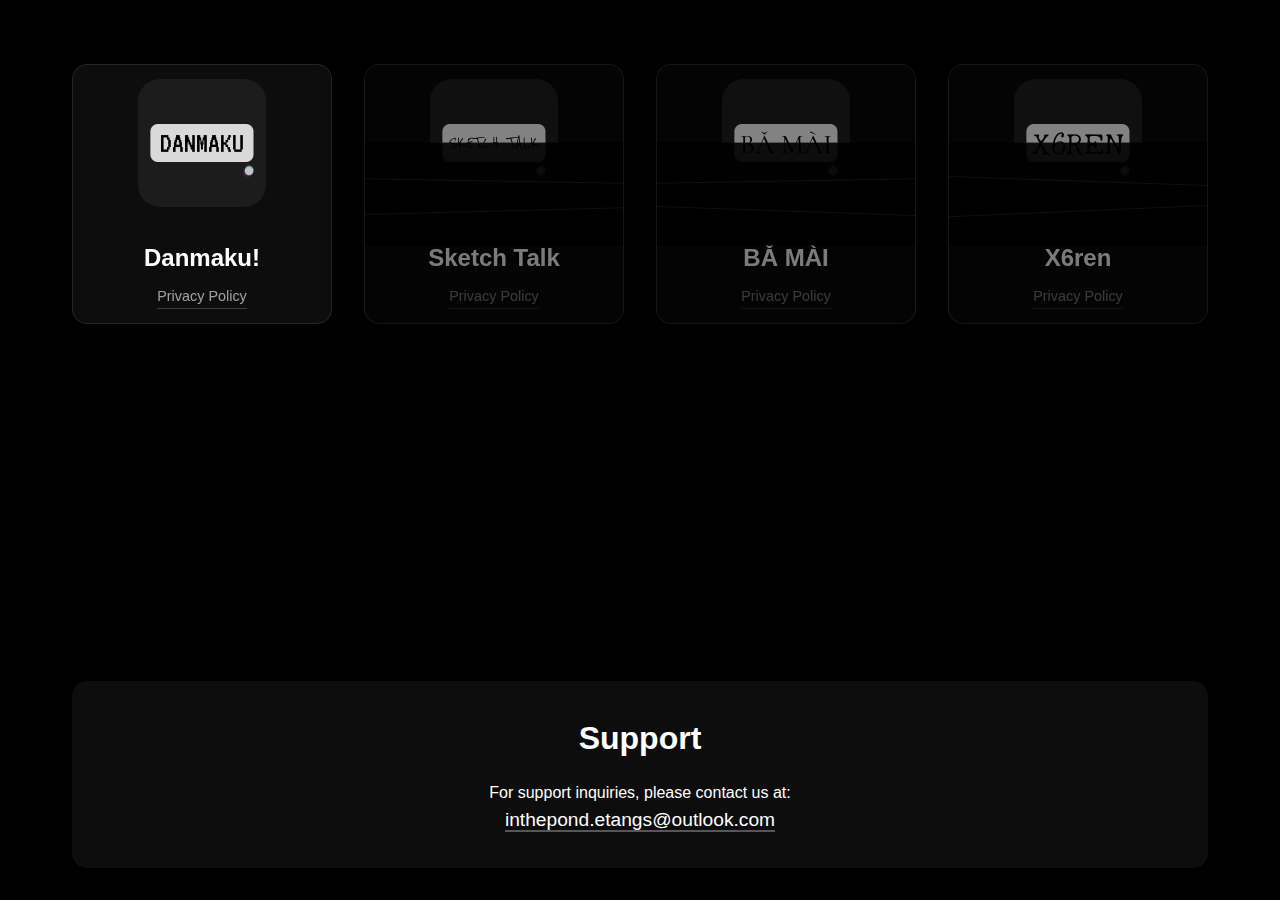
==== index.html @ 721612e3 "Added privacy policy." ====
<!DOCTYPE html>
<html lang="en">
<head>
    <meta charset="UTF-8">
    <meta name="viewport" content="width=device-width, initial-scale=1.0">
    <title>InThePond Support</title>
    <link rel="stylesheet" href="styles.css">
</head>
<body>
    <main>
        <section id="apps" class="apps-grid">
            <div class="app-card">
                <img src="icons/danmaku.png" alt="Danmaku App">
                <h2>Danmaku!</h2>
                <a href="privacy/danmaku.html" class="privacy-link">Privacy Policy</a>
            </div>
            <div class="app-card wip">
                <div class="wip-banner">
                    <div class="scroll-row scroll-1">
                        <span>Work in Progress • Work in Progress • Work in Progress • </span>
                    </div>
                    <div class="scroll-row scroll-2">
                        <span>Coming Soon • Coming Soon • Coming Soon • </span>
                    </div>
                    <div class="scroll-row scroll-3">
                        <span>Stay Tuned • Stay Tuned • Stay Tuned • </span>
                    </div>
                </div>
                <img src="icons/sketchtalk.png" alt="SketchTalk App">
                <h2>Sketch Talk</h2>
                <a href="privacy/sketchtalk.html" class="privacy-link">Privacy Policy</a>
            </div>
            <div class="app-card wip">
                <div class="wip-banner">
                    <div class="scroll-row scroll-1">
                        <span>Work in Progress • Work in Progress • Work in Progress • </span>
                    </div>
                    <div class="scroll-row scroll-2">
                        <span>Coming Soon • Coming Soon • Coming Soon • </span>
                    </div>
                    <div class="scroll-row scroll-3">
                        <span>Stay Tuned • Stay Tuned • Stay Tuned • </span>
                    </div>
                </div>
                <img src="icons/bamai.png" alt="Bamai App">
                <h2>BǍ MÀI</h2>
                <a href="privacy/bamai.html" class="privacy-link">Privacy Policy</a>
            </div>
            <div class="app-card wip">
                <div class="wip-banner">
                    <div class="scroll-row scroll-1">
                        <span>Work in Progress • Work in Progress • Work in Progress • </span>
                    </div>
                    <div class="scroll-row scroll-2">
                        <span>Coming Soon • Coming Soon • Coming Soon • </span>
                    </div>
                    <div class="scroll-row scroll-3">
                        <span>Stay Tuned • Stay Tuned • Stay Tuned • </span>
                    </div>
                </div>
                <img src="icons/x6ren.png" alt="X6ren App">
                <h2>X6ren</h2>
                <a href="privacy/x6ren.html" class="privacy-link">Privacy Policy</a>
            </div>
        </section>

        <section id="support" class="support-section">
            <h2>Support</h2>
            <p>For support inquiries, please contact us at:</p>
            <a href="mailto:inthepond.etangs@outlook.com">inthepond.etangs@outlook.com</a>
        </section>
    </main>
    <script src="script.js"></script>
</body>
</html>
---- styles.css ----
* {
    margin: 0;
    padding: 0;
    box-sizing: border-box;
}

body {
    background-color: #000;
    color: #fff;
    font-family: -apple-system, BlinkMacSystemFont, 'Segoe UI', Roboto, Oxygen, Ubuntu, Cantarell, 'Open Sans', 'Helvetica Neue', sans-serif;
    line-height: 1.6;
    height: 100vh;
    overflow: hidden;
}

main {
    max-width: 1200px;
    margin: 0 auto;
    padding: 2rem;
    height: 100vh;
    display: flex;
    flex-direction: column;
}

.apps-grid {
    display: grid;
    grid-template-columns: repeat(auto-fit, minmax(250px, 1fr));
    gap: 2rem;
    flex: 1;
    padding: 2rem 0;
}

.app-card {
    background: rgba(255, 255, 255, 0.05);
    border-radius: 15px;
    padding: 2rem;
    text-align: center;
    transition: transform 0.3s ease;
    backdrop-filter: blur(10px);
    border: 1px solid rgba(255, 255, 255, 0.1);
    aspect-ratio: 1/1;
    display: flex;
    flex-direction: column;
    align-items: center;
    justify-content: center;
    position: relative;
    overflow: hidden;
}

.app-card:hover {
    transform: translateY(-5px);
    background: rgba(255, 255, 255, 0.1);
}

.app-card img {
    width: 128px;
    height: 128px;
    border-radius: 22px;
    margin-bottom: 1rem;
    object-fit: contain;
}

.app-card h2 {
    font-size: 1.5rem;
    margin-top: 1rem;
    color: #fff;
}

.support-section {
    text-align: center;
    padding: 2rem 0;
    background: rgba(255, 255, 255, 0.05);
    border-radius: 15px;
    margin-top: auto;
}

.support-section h2 {
    font-size: 2rem;
    margin-bottom: 1rem;
}

.support-section a {
    color: #fff;
    text-decoration: none;
    font-size: 1.2rem;
    border-bottom: 2px solid rgba(255, 255, 255, 0.3);
    transition: border-color 0.3s ease;
}

.support-section a:hover {
    border-color: #fff;
}

.wip {
    opacity: 0.6;
    position: relative;
}

.wip::before {
    content: '';
    position: absolute;
    top: 0;
    left: 0;
    right: 0;
    bottom: 0;
    background: rgba(0, 0, 0, 0.4);
    pointer-events: none;
}

.wip img {
    filter: grayscale(30%);
}

.wip h2 {
    opacity: 0.8;
}

.wip-banner {
    position: absolute;
    top: 50%;
    left: 0;
    right: 0;
    transform: translateY(-50%);
    background: rgba(0, 0, 0, 0.9);
    padding: 0.5rem 0;
    display: flex;
    flex-direction: column;
    gap: 4px;
    z-index: 1;
}

.wip:nth-child(2) {
    --row1-rotation: -2deg;
    --row2-rotation: 1deg;
    --row3-rotation: -1.5deg;
}

.wip:nth-child(3) {
    --row1-rotation: 1.5deg;
    --row2-rotation: -1deg;
    --row3-rotation: 2deg;
}

.wip:nth-child(4) {
    --row1-rotation: -1deg;
    --row2-rotation: 2deg;
    --row3-rotation: -2.5deg;
}

.scroll-row {
    overflow: hidden;
    white-space: nowrap;
    border-top: 1px solid rgba(255, 255, 255, 0.1);
}

.scroll-row:first-child {
    border-top: none;
}

.scroll-1 {
    transform: rotate(var(--row1-rotation, 0deg));
}

.scroll-2 {
    transform: rotate(var(--row2-rotation, 0deg));
}

.scroll-3 {
    transform: rotate(var(--row3-rotation, 0deg));
}

.scroll-row span {
    display: inline-block;
    padding-left: 100%;
    font-weight: bold;
    text-transform: uppercase;
    letter-spacing: 2px;
}

.scroll-1 span {
    animation: scrollText 8s linear infinite;
    color: #FFD700;
}

.scroll-2 span {
    animation: scrollText 6s linear infinite;
    color: #FFA500;
}

.scroll-3 span {
    animation: scrollText 10s linear infinite reverse;
    color: #FF4500;
}

@keyframes scrollText {
    0% {
        transform: translateX(0);
    }
    100% {
        transform: translateX(-100%);
    }
}

@media (max-width: 768px) {
    .apps-grid {
        grid-template-columns: repeat(auto-fit, minmax(200px, 1fr));
        gap: 1.5rem;
    }

    .app-card {
        padding: 1.5rem;
    }

    .app-card img {
        width: 96px;
        height: 96px;
    }

    .support-section {
        padding: 1.5rem 0;
    }
}

@media (max-width: 480px) {
    main {
        padding: 1rem;
    }

    .apps-grid {
        grid-template-columns: 1fr;
    }
}

.privacy-link {
    color: rgba(255, 255, 255, 0.6);
    text-decoration: none;
    font-size: 0.9rem;
    margin-top: 0.5rem;
    border-bottom: 1px solid rgba(255, 255, 255, 0.2);
    transition: all 0.3s ease;
}

.privacy-link:hover {
    color: rgba(255, 255, 255, 0.9);
    border-bottom-color: rgba(255, 255, 255, 0.9);
}
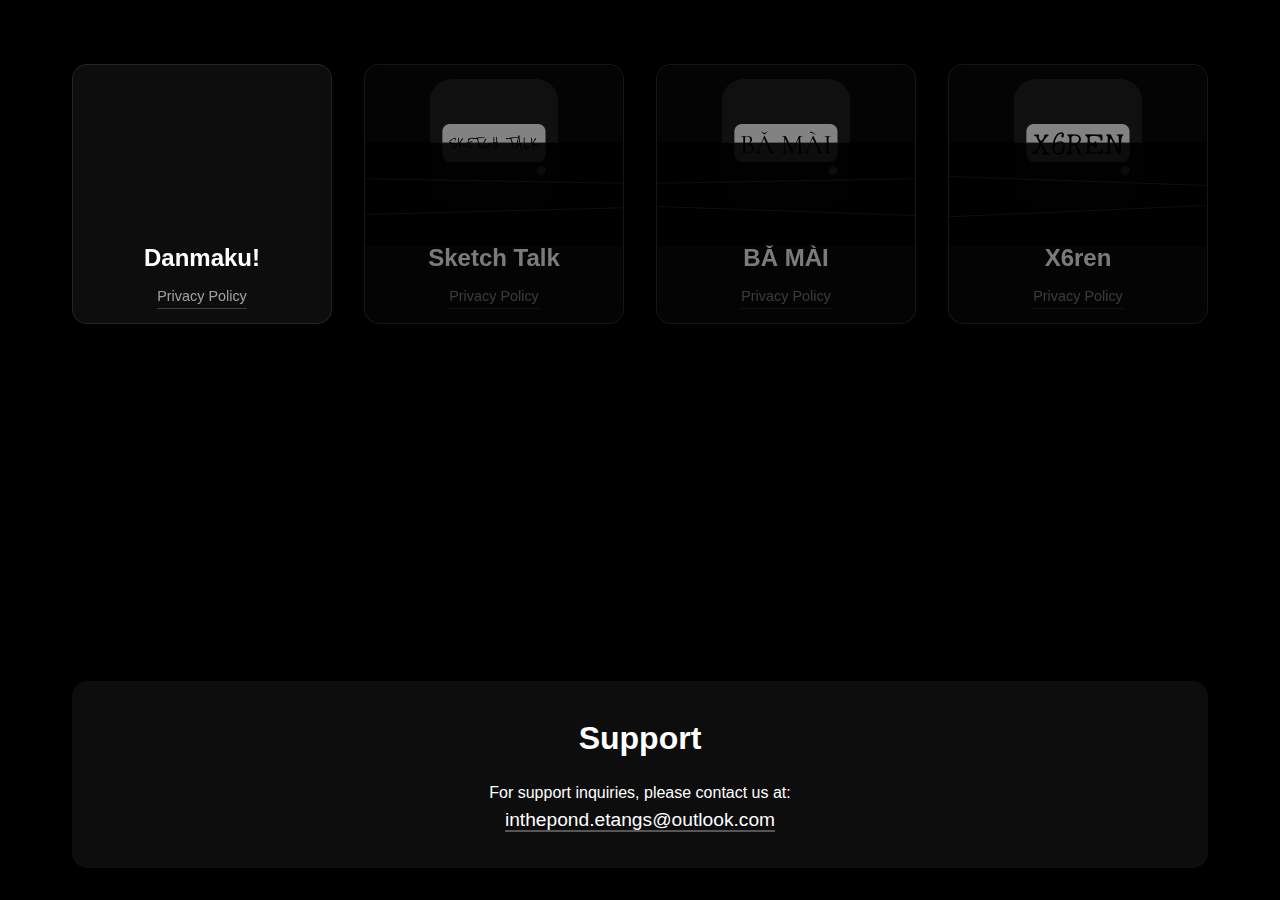
==== commit 62f8dd5e: "Updated tab text." ====
--- a/index.html
+++ b/index.html
@@ -3,7 +3,7 @@
 <head>
     <meta charset="UTF-8">
     <meta name="viewport" content="width=device-width, initial-scale=1.0">
-    <title>InThePond Support</title>
+    <title>INTHEPOND Support</title>
     <link rel="stylesheet" href="styles.css">
 </head>
 <body>
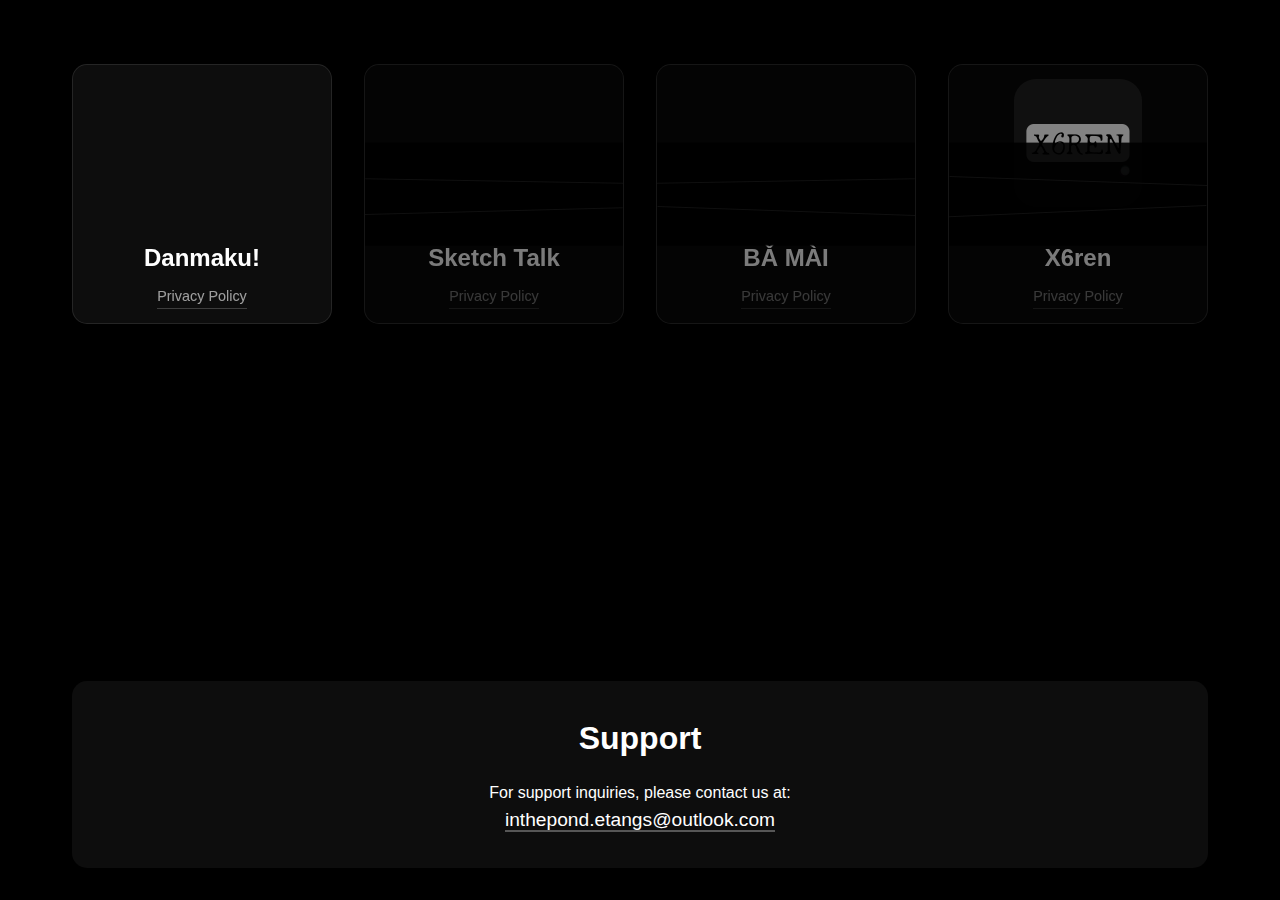
==== commit 6f98df14: "Added favicon" ====
--- a/index.html
+++ b/index.html
@@ -3,6 +3,7 @@
 <head>
     <meta charset="UTF-8">
     <meta name="viewport" content="width=device-width, initial-scale=1.0">
+    <link rel="icon" type="image/x-icon" href="favicon.ico">
     <title>INTHEPOND Support</title>
     <link rel="stylesheet" href="styles.css">
 </head>
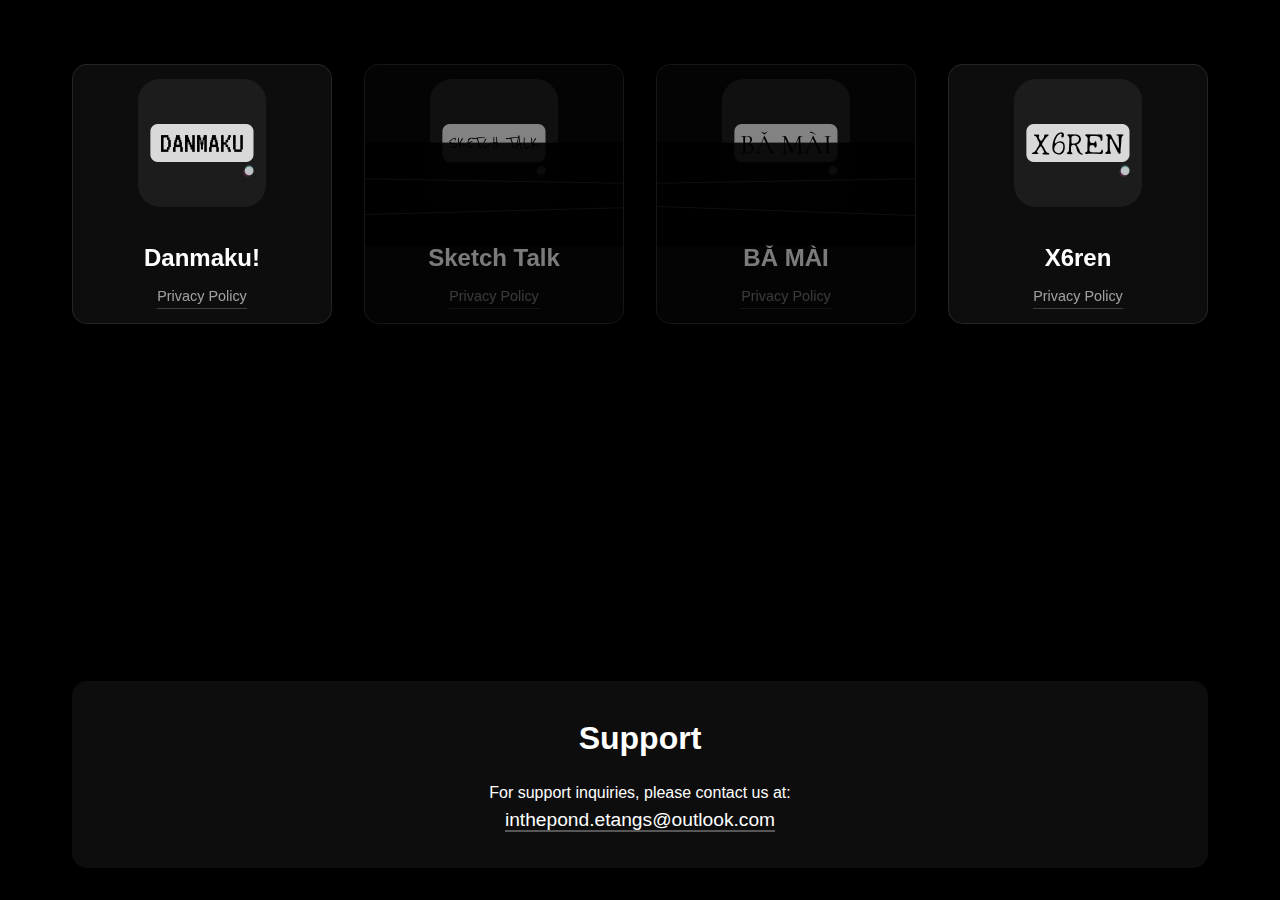
==== commit f3f6d1f8: "Added x6ren." ====
--- a/index.html
+++ b/index.html
@@ -47,18 +47,7 @@
                 <h2>BǍ MÀI</h2>
                 <a href="privacy/bamai.html" class="privacy-link">Privacy Policy</a>
             </div>
-            <div class="app-card wip">
-                <div class="wip-banner">
-                    <div class="scroll-row scroll-1">
-                        <span>Work in Progress • Work in Progress • Work in Progress • </span>
-                    </div>
-                    <div class="scroll-row scroll-2">
-                        <span>Coming Soon • Coming Soon • Coming Soon • </span>
-                    </div>
-                    <div class="scroll-row scroll-3">
-                        <span>Stay Tuned • Stay Tuned • Stay Tuned • </span>
-                    </div>
-                </div>
+            <div class="app-card">
                 <img src="icons/x6ren.png" alt="X6ren App">
                 <h2>X6ren</h2>
                 <a href="privacy/x6ren.html" class="privacy-link">Privacy Policy</a>
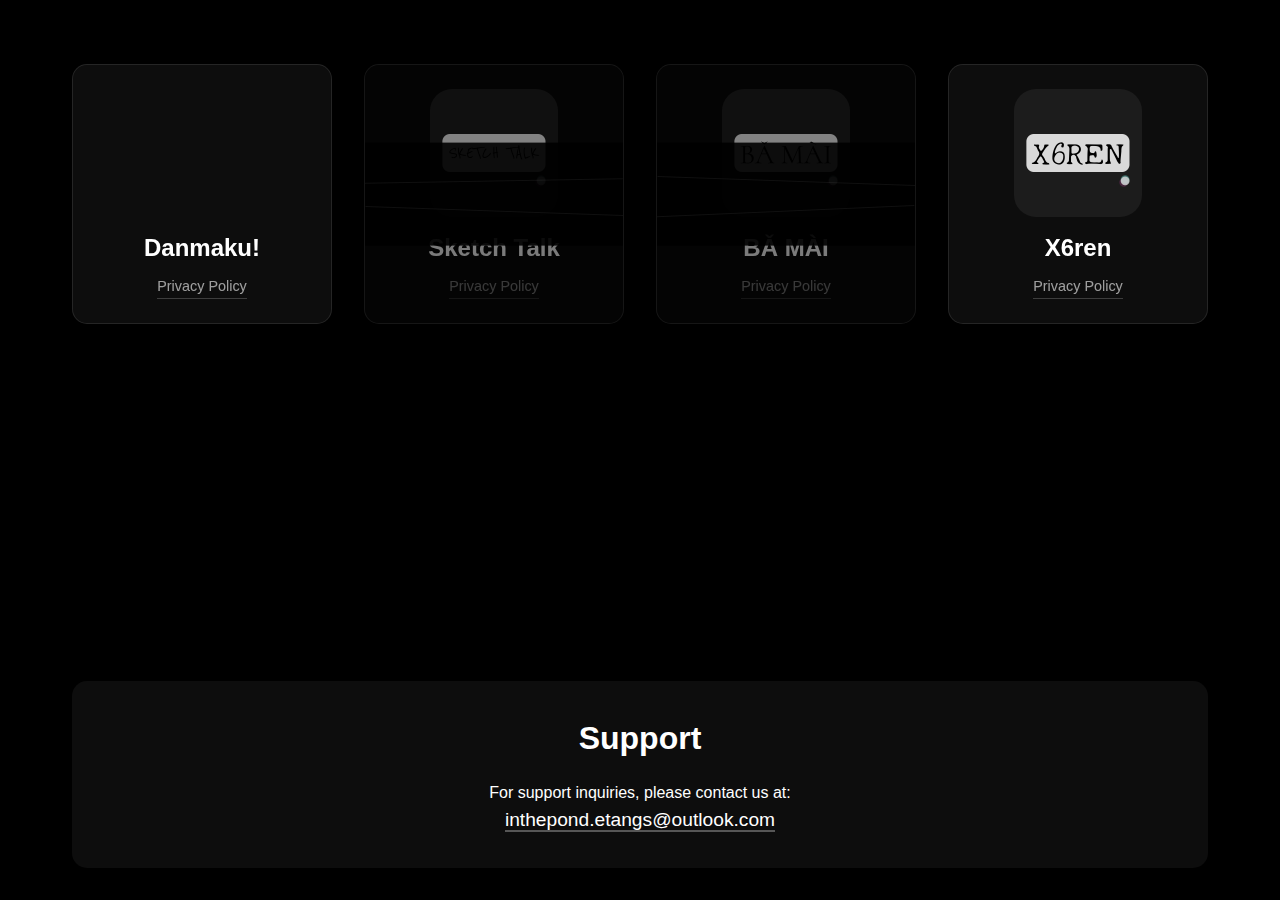
==== commit 8510fd08: "Added info page." ====
--- a/index.html
+++ b/index.html
@@ -3,18 +3,21 @@
 <head>
     <meta charset="UTF-8">
     <meta name="viewport" content="width=device-width, initial-scale=1.0">
-    <link rel="icon" type="image/x-icon" href="favicon.ico">
+    <link rel="icon" type="image/x-icon" href="favicon.png">
     <title>INTHEPOND Support</title>
     <link rel="stylesheet" href="styles.css">
 </head>
 <body>
     <main>
         <section id="apps" class="apps-grid">
-            <div class="app-card">
-                <img src="icons/danmaku.png" alt="Danmaku App">
-                <h2>Danmaku!</h2>
-                <a href="privacy/danmaku.html" class="privacy-link">Privacy Policy</a>
-            </div>
+            <a href="info/danmaku.html" class="card-wrapper">
+                <div class="app-card">
+                    <img src="icons/danmaku.png" alt="Danmaku App">
+                    <h2>Danmaku!</h2>
+                    <!-- <a href="info/danmaku.html" class="info-link">Learn More</a> -->
+                    <a href="privacy/danmaku.html" class="privacy-link">Privacy Policy</a>
+                </div>
+            </a>
             <div class="app-card wip">
                 <div class="wip-banner">
                     <div class="scroll-row scroll-1">
@@ -47,11 +50,13 @@
                 <h2>BǍ MÀI</h2>
                 <a href="privacy/bamai.html" class="privacy-link">Privacy Policy</a>
             </div>
-            <div class="app-card">
-                <img src="icons/x6ren.png" alt="X6ren App">
-                <h2>X6ren</h2>
-                <a href="privacy/x6ren.html" class="privacy-link">Privacy Policy</a>
-            </div>
+            <a href="info/x6ren.html" class="card-wrapper">
+                <div class="app-card">
+                    <img src="icons/x6ren.png" alt="X6ren App">
+                    <h2>X6ren</h2>
+                    <a href="privacy/x6ren.html" class="privacy-link">Privacy Policy</a>
+                </div>
+            </a>
         </section>
 
         <section id="support" class="support-section">
--- a/styles.css
+++ b/styles.css
@@ -9,15 +9,15 @@
     color: #fff;
     font-family: -apple-system, BlinkMacSystemFont, 'Segoe UI', Roboto, Oxygen, Ubuntu, Cantarell, 'Open Sans', 'Helvetica Neue', sans-serif;
     line-height: 1.6;
-    height: 100vh;
-    overflow: hidden;
+    min-height: 100vh;
+    overflow-y: auto;
 }
 
 main {
     max-width: 1200px;
     margin: 0 auto;
     padding: 2rem;
-    height: 100vh;
+    min-height: 100vh;
     display: flex;
     flex-direction: column;
 }
@@ -30,10 +30,16 @@
     padding: 2rem 0;
 }
 
+.card-wrapper {
+    text-decoration: none;
+    color: inherit;
+    display: contents;
+}
+
 .app-card {
     background: rgba(255, 255, 255, 0.05);
     border-radius: 15px;
-    padding: 2rem;
+    padding: 1.5rem;
     text-align: center;
     transition: transform 0.3s ease;
     backdrop-filter: blur(10px);
@@ -42,9 +48,10 @@
     display: flex;
     flex-direction: column;
     align-items: center;
-    justify-content: center;
+    justify-content: space-between;
     position: relative;
     overflow: hidden;
+    cursor: pointer;
 }
 
 .app-card:hover {
@@ -56,13 +63,13 @@
     width: 128px;
     height: 128px;
     border-radius: 22px;
-    margin-bottom: 1rem;
+    margin-bottom: 0.5rem;
     object-fit: contain;
 }
 
 .app-card h2 {
     font-size: 1.5rem;
-    margin-top: 1rem;
+    margin: 0;
     color: #fff;
 }
 
@@ -235,7 +242,7 @@
     color: rgba(255, 255, 255, 0.6);
     text-decoration: none;
     font-size: 0.9rem;
-    margin-top: 0.5rem;
+    margin-top: 0.25rem;
     border-bottom: 1px solid rgba(255, 255, 255, 0.2);
     transition: all 0.3s ease;
 }
@@ -243,4 +250,21 @@
 .privacy-link:hover {
     color: rgba(255, 255, 255, 0.9);
     border-bottom-color: rgba(255, 255, 255, 0.9);
+}
+
+.info-link {
+    color: rgba(255, 255, 255, 0.8);
+    text-decoration: none;
+    font-size: 0.9rem;
+    margin: 0.25rem 0;
+    padding: 0.3rem 1rem;
+    border: 1px solid rgba(255, 255, 255, 0.3);
+    border-radius: 15px;
+    transition: all 0.3s ease;
+}
+
+.info-link:hover {
+    background: rgba(255, 255, 255, 0.1);
+    border-color: rgba(255, 255, 255, 0.5);
+    color: rgba(255, 255, 255, 1);
 } 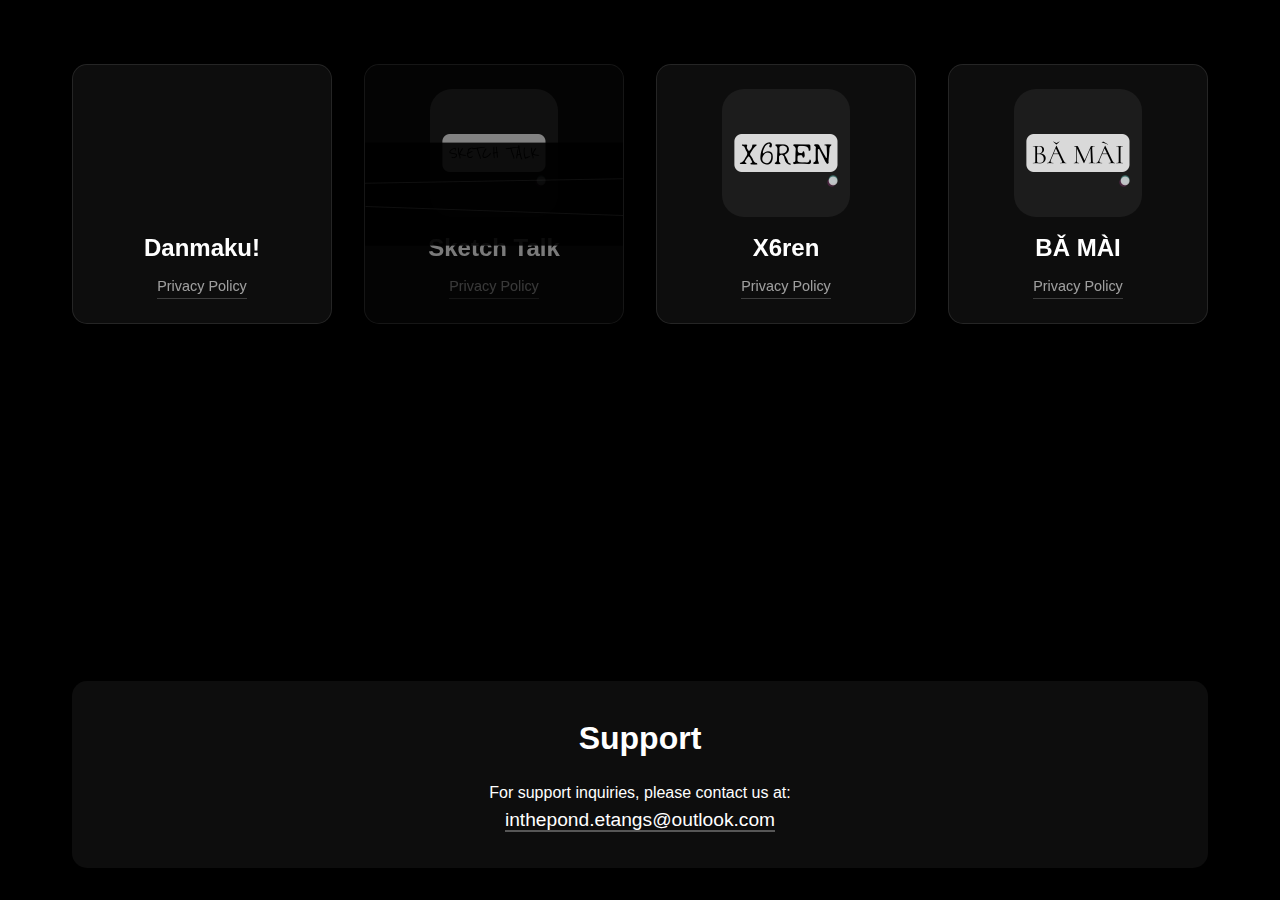
==== commit 95b11bc3: "Published BaMai privacy policy." ====
--- a/index.html
+++ b/index.html
@@ -34,27 +34,18 @@
                 <h2>Sketch Talk</h2>
                 <a href="privacy/sketchtalk.html" class="privacy-link">Privacy Policy</a>
             </div>
-            <div class="app-card wip">
-                <div class="wip-banner">
-                    <div class="scroll-row scroll-1">
-                        <span>Work in Progress • Work in Progress • Work in Progress • </span>
-                    </div>
-                    <div class="scroll-row scroll-2">
-                        <span>Coming Soon • Coming Soon • Coming Soon • </span>
-                    </div>
-                    <div class="scroll-row scroll-3">
-                        <span>Stay Tuned • Stay Tuned • Stay Tuned • </span>
-                    </div>
-                </div>
-                <img src="icons/bamai.png" alt="Bamai App">
-                <h2>BǍ MÀI</h2>
-                <a href="privacy/bamai.html" class="privacy-link">Privacy Policy</a>
-            </div>
             <a href="info/x6ren.html" class="card-wrapper">
                 <div class="app-card">
                     <img src="icons/x6ren.png" alt="X6ren App">
                     <h2>X6ren</h2>
                     <a href="privacy/x6ren.html" class="privacy-link">Privacy Policy</a>
+                </div>
+            </a>
+            <a class="card-wrapper">
+                <div class="app-card">
+                    <img src="icons/bamai.png" alt="Bamai App">
+                    <h2>BǍ MÀI</h2>
+                    <a href="privacy/bamai.html" class="privacy-link">Privacy Policy</a>
                 </div>
             </a>
         </section>
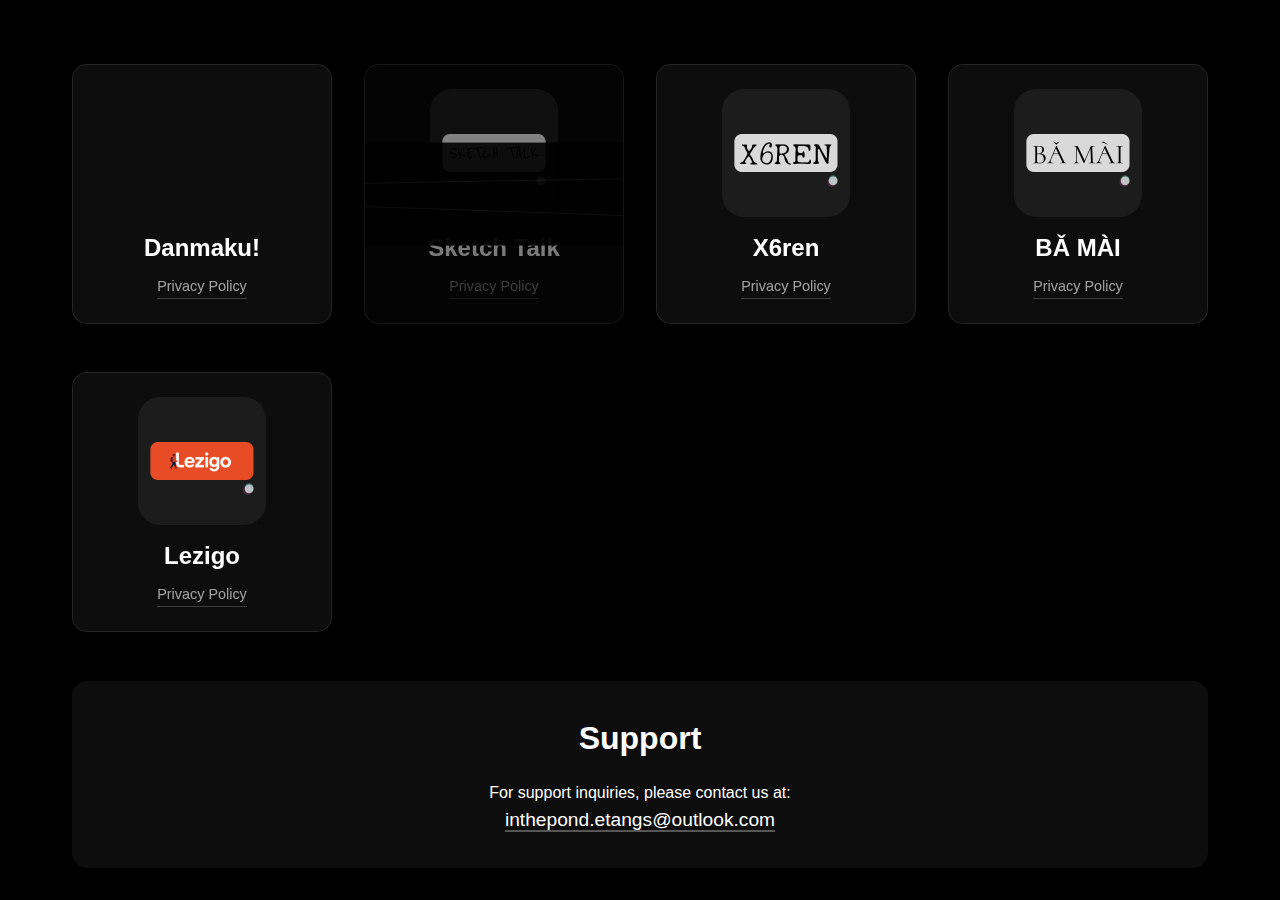
==== commit 03cfd12f: "Added Lezigo." ====
--- a/index.html
+++ b/index.html
@@ -41,11 +41,18 @@
                     <a href="privacy/x6ren.html" class="privacy-link">Privacy Policy</a>
                 </div>
             </a>
-            <a class="card-wrapper">
+            <a href="info/bamai.html" class="card-wrapper">
                 <div class="app-card">
                     <img src="icons/bamai.png" alt="Bamai App">
                     <h2>BǍ MÀI</h2>
                     <a href="privacy/bamai.html" class="privacy-link">Privacy Policy</a>
+                </div>
+            </a>
+            <a href="info/lezigo.html" class="card-wrapper">
+                <div class="app-card">
+                    <img src="icons/lezigo.png" alt="Lezigo App">
+                    <h2>Lezigo</h2>
+                    <a href="privacy/lezigo.html" class="privacy-link">Privacy Policy</a>
                 </div>
             </a>
         </section>
--- a/styles.css
+++ b/styles.css
@@ -267,4 +267,124 @@
     background: rgba(255, 255, 255, 0.1);
     border-color: rgba(255, 255, 255, 0.5);
     color: rgba(255, 255, 255, 1);
+}
+
+/* App Info Page Styles */
+.app-info {
+    max-width: 800px;
+    margin: 0 auto;
+    padding: 2rem;
+}
+
+.back-nav {
+    margin-bottom: 2rem;
+}
+
+.back-nav a {
+    color: rgba(255, 255, 255, 0.8);
+    text-decoration: none;
+    font-size: 1.1rem;
+    transition: color 0.3s ease;
+}
+
+.back-nav a:hover {
+    color: #fff;
+}
+
+.app-header {
+    display: flex;
+    align-items: center;
+    gap: 2rem;
+    margin-bottom: 2rem;
+}
+
+.app-header .app-icon {
+    width: 128px;
+    height: 128px;
+    border-radius: 22px;
+}
+
+.app-title h1 {
+    font-size: 2.5rem;
+    margin-bottom: 0.5rem;
+}
+
+.app-title h2 {
+    font-size: 1.2rem;
+    color: rgba(255, 255, 255, 0.8);
+    font-weight: normal;
+}
+
+.app-description {
+    background: rgba(255, 255, 255, 0.05);
+    border-radius: 15px;
+    padding: 2rem;
+    backdrop-filter: blur(10px);
+    border: 1px solid rgba(255, 255, 255, 0.1);
+}
+
+.app-badges {
+    margin-bottom: 2rem;
+    text-align: center;
+}
+
+.app-badges img {
+    height: 40px;
+    transition: transform 0.3s ease;
+}
+
+.app-badges img:hover {
+    transform: scale(1.05);
+}
+
+.app-description section {
+    margin-bottom: 2rem;
+}
+
+.app-description section:last-child {
+    margin-bottom: 0;
+}
+
+.app-description h3 {
+    font-size: 1.5rem;
+    margin-bottom: 1rem;
+    color: rgba(255, 255, 255, 0.9);
+}
+
+.app-description p {
+    margin-bottom: 1rem;
+    color: rgba(255, 255, 255, 0.8);
+}
+
+.app-description ul {
+    list-style-type: none;
+    padding-left: 1.5rem;
+}
+
+.app-description ul li {
+    margin-bottom: 0.5rem;
+    position: relative;
+}
+
+.app-description ul li::before {
+    content: '•';
+    position: absolute;
+    left: -1.5rem;
+    color: rgba(255, 255, 255, 0.6);
+}
+
+@media (max-width: 768px) {
+    .app-info {
+        padding: 1rem;
+    }
+
+    .app-header {
+        flex-direction: column;
+        text-align: center;
+        gap: 1rem;
+    }
+
+    .app-description {
+        padding: 1.5rem;
+    }
 } 